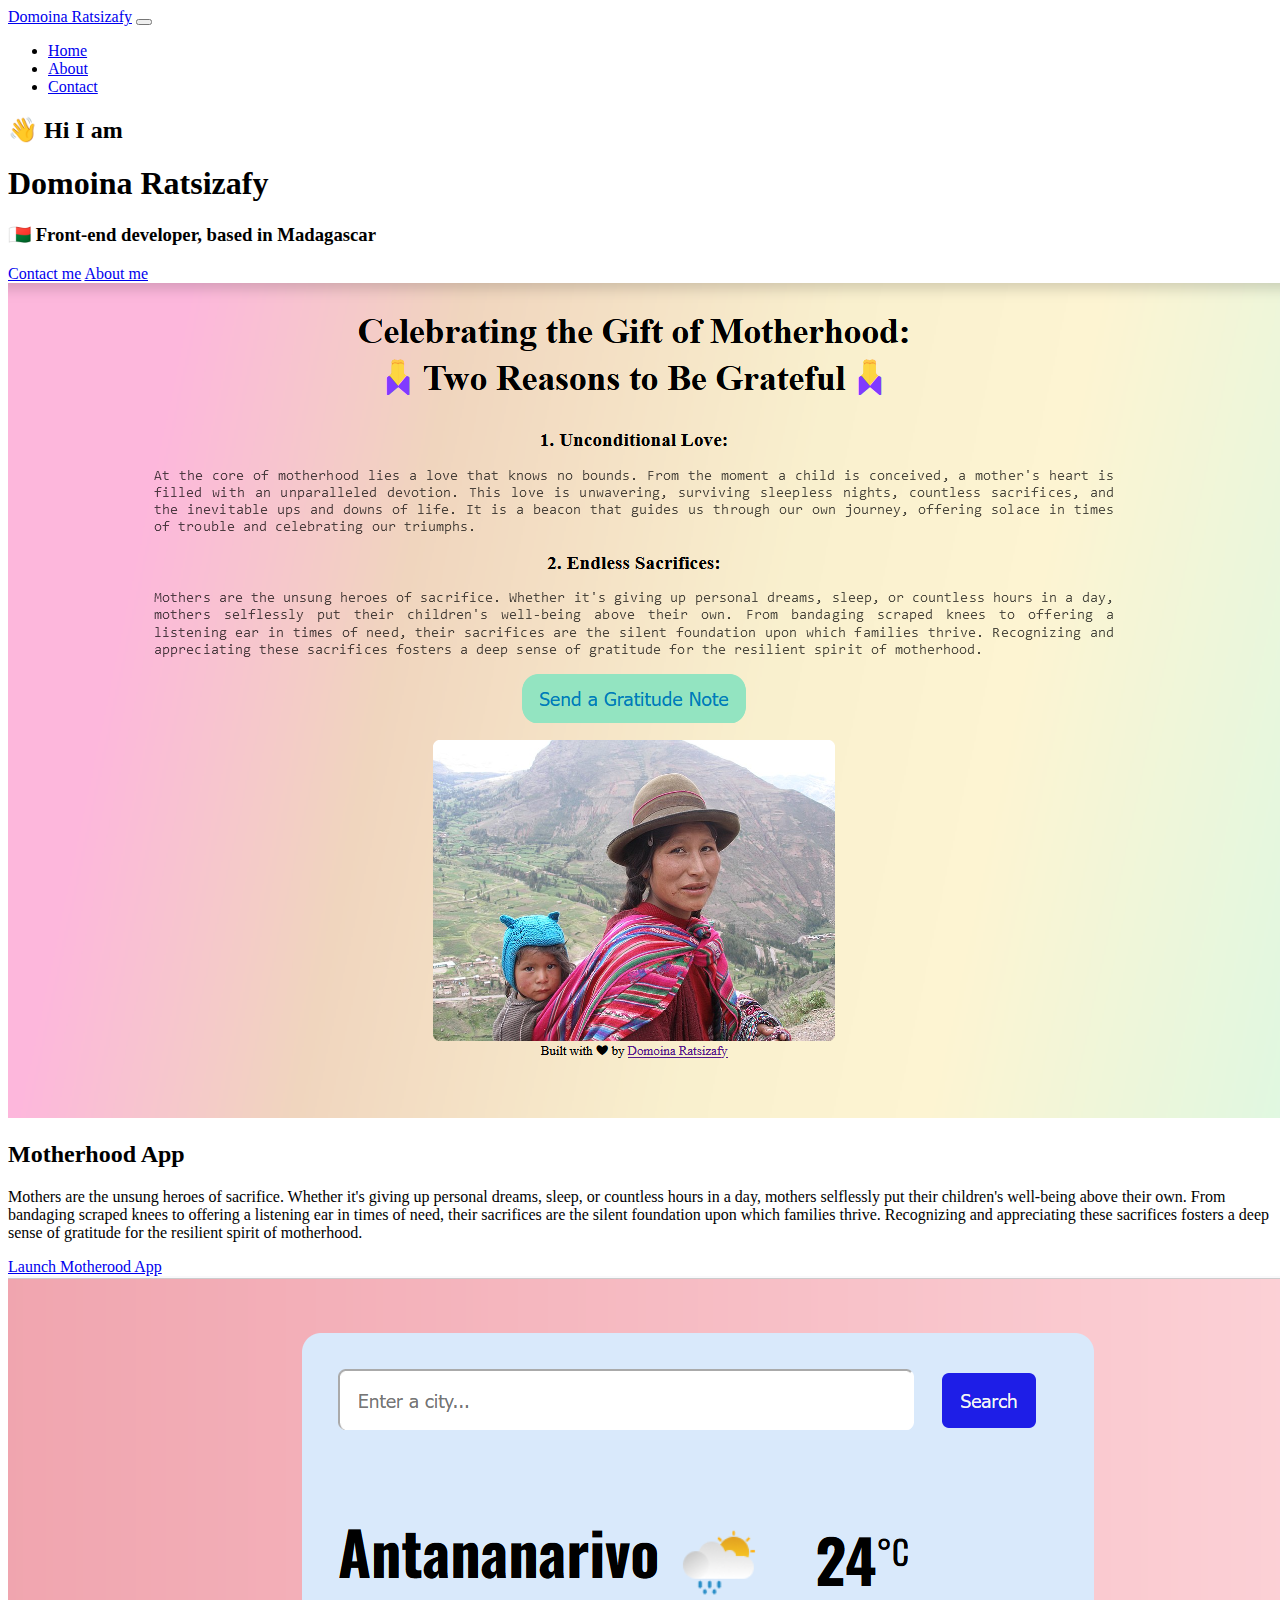
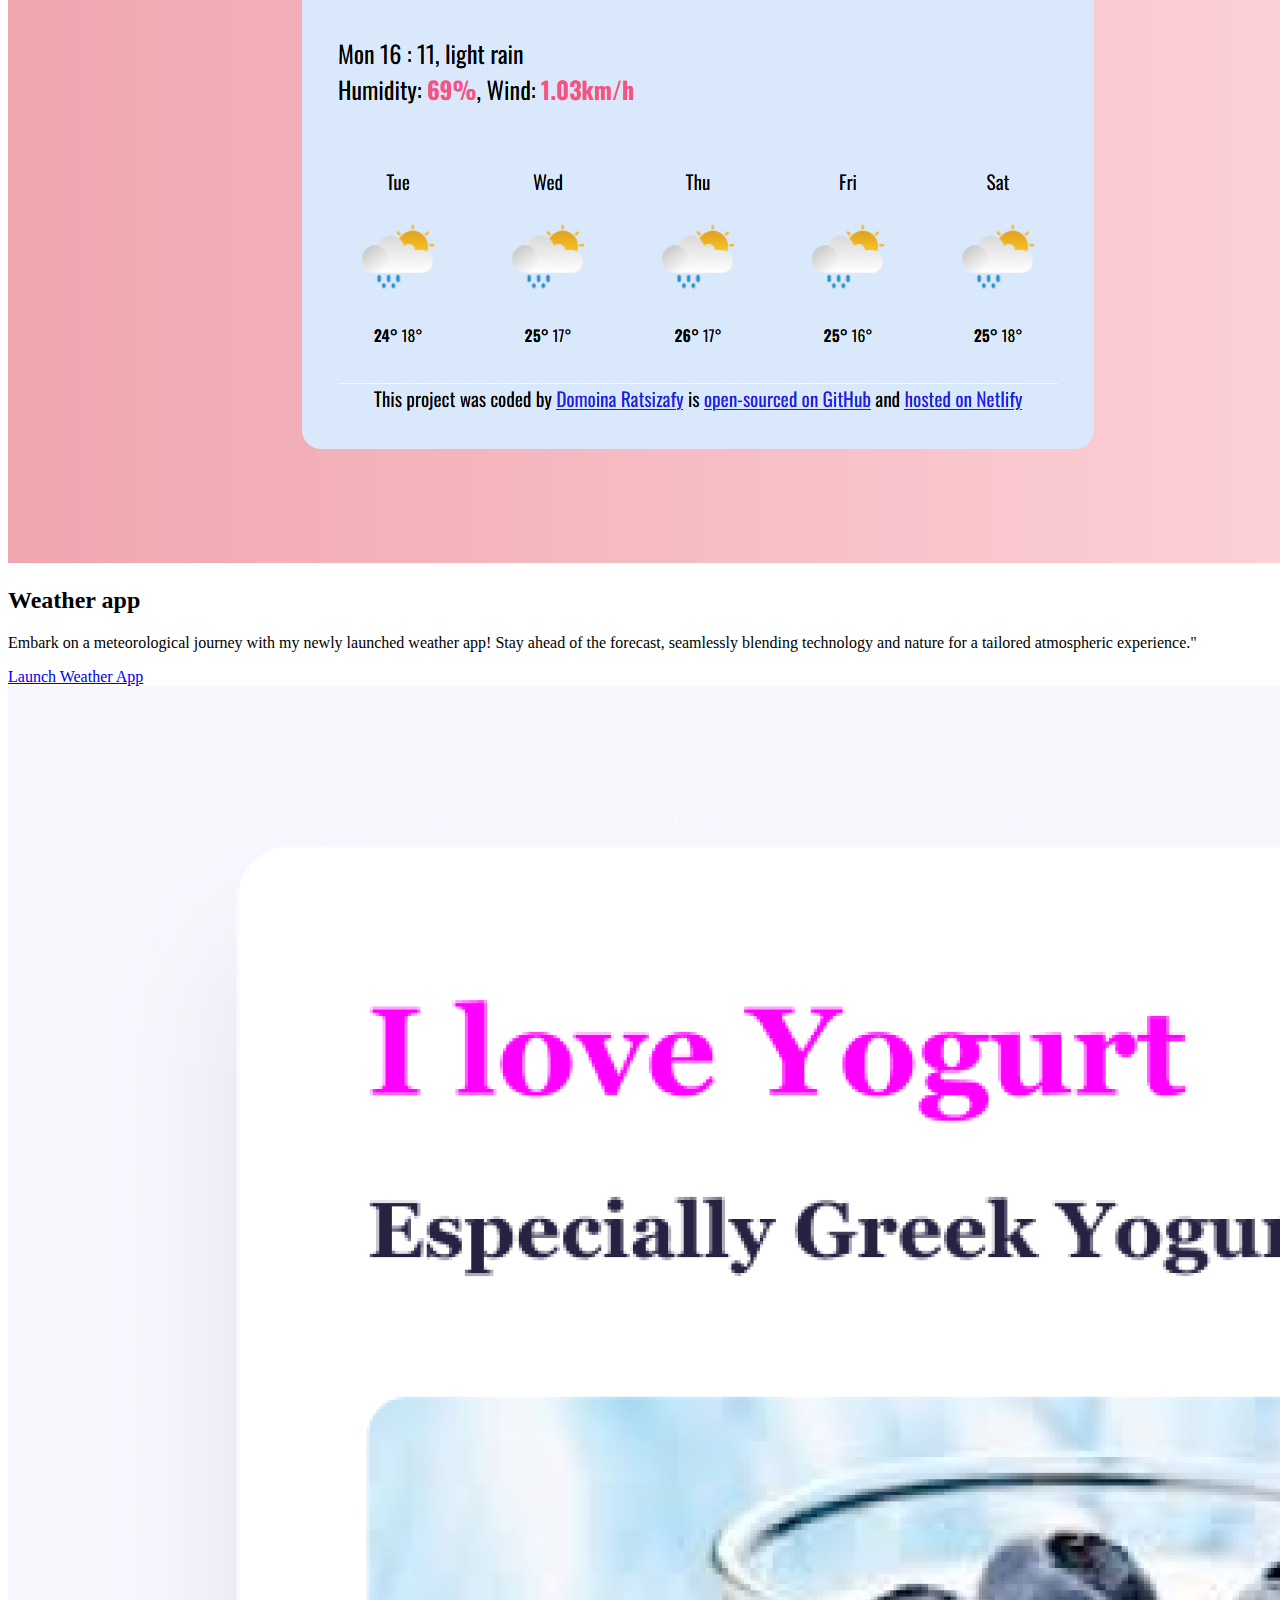
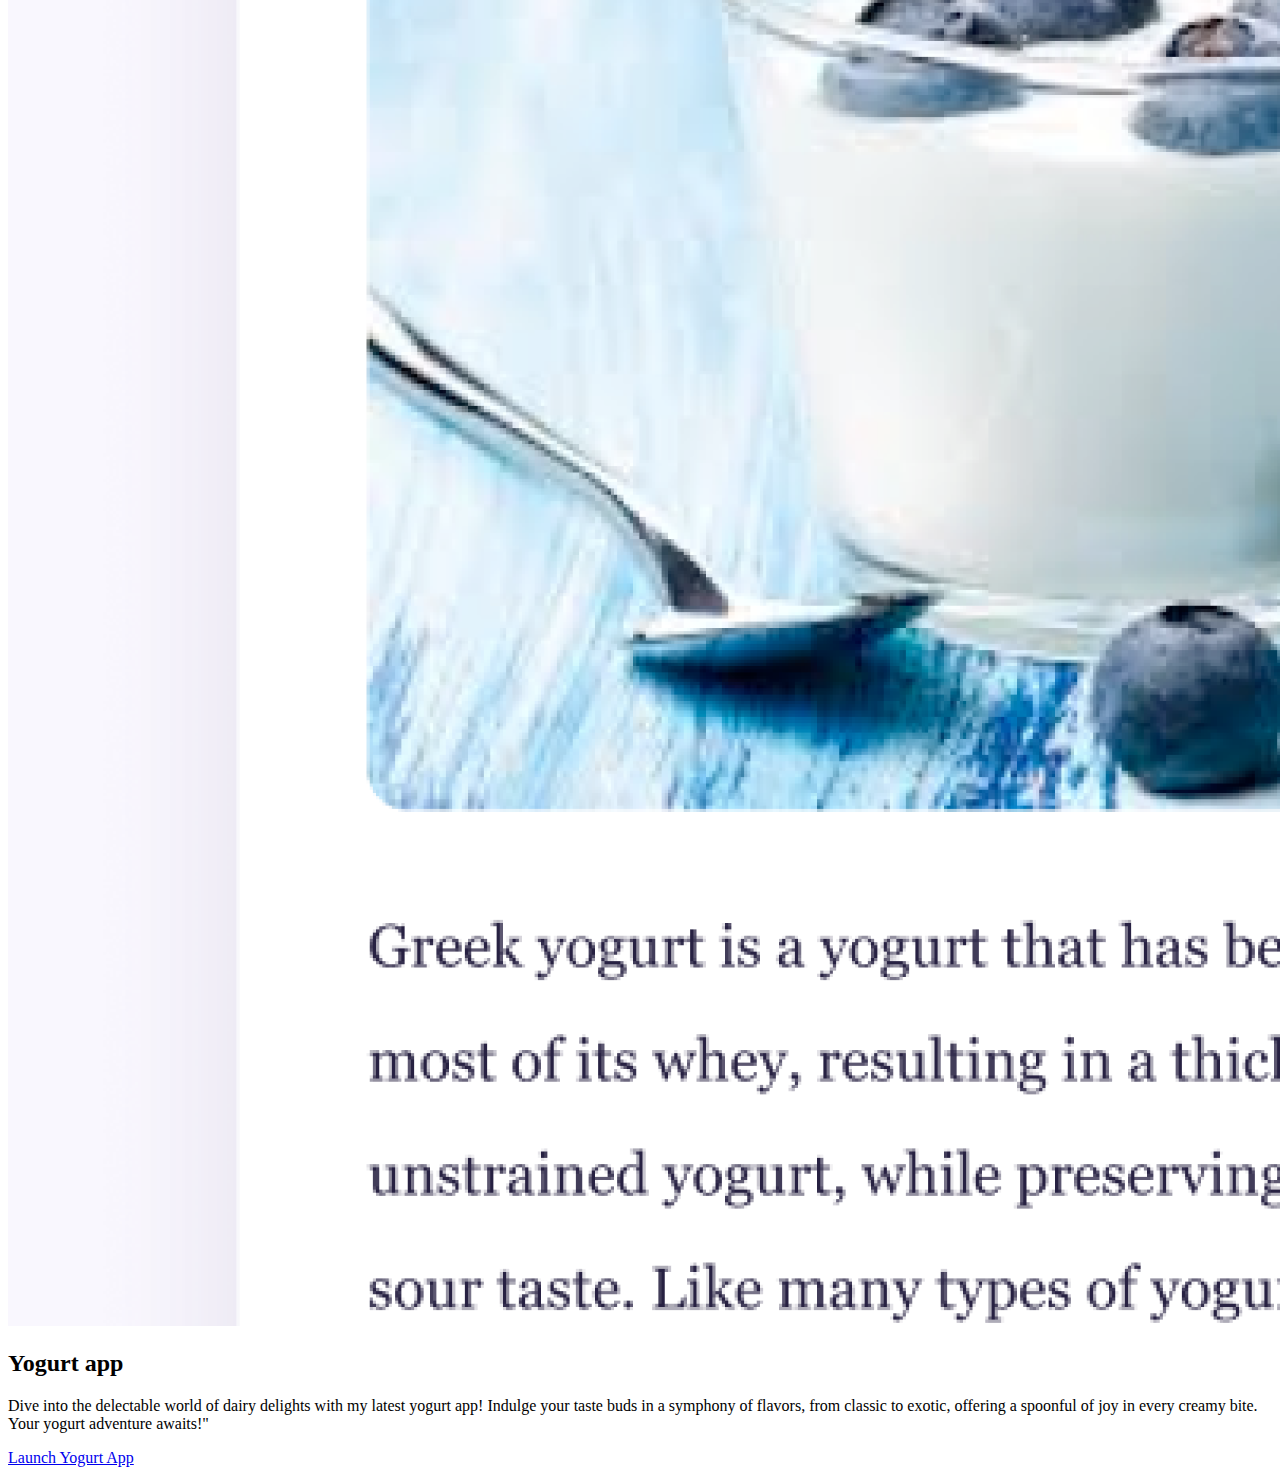
==== index.html @ f9127062 "homepage created" ====
<!DOCTYPE html>
<html lang="en">

<head>
    <meta charset="UTF-8" />
    <meta http-equiv="X-UA-Compatible" content="IE=edge" />
    <meta name="viewport" content="width=device-width, initial-scale=1.0" />
    <title>Domoina Ratsizafy</title>
    <link rel="stylesheet" href="style.css" />
    <link href="https://cdn.jsdelivr.net/npm/bootstrap@5.3.2/dist/css/bootstrap.min.css" rel="stylesheet"
        integrity="sha384-T3c6CoIi6uLrA9TneNEoa7RxnatzjcDSCmG1MXxSR1GAsXEV/Dwwykc2MPK8M2HN" crossorigin="anonymous" />
    <script src="https://cdn.jsdelivr.net/npm/bootstrap@5.0.0-beta2/dist/js/bootstrap.bundle.min.js"
        integrity="sha384-b5kHyXgcpbZJO/tY9Ul7kGkf1S0CWuKcCD38l8YkeH8z8QjE0GmW1gYU5S9FOnJ0"
        crossorigin="anonymous"></script>
</head>

<body class="container justify center">
    <nav class="navbar navbar-expand-lg bg-body-tertiary">
        <div class="container-fluid">
            <a class="navbar-brand" href="index.html">Domoina Ratsizafy</a>
            <button class="navbar-toggler" type="button" data-bs-toggle="collapse"
                data-bs-target="#navbarSupportedContent" aria-controls="navbarSupportedContent" aria-expanded="false"
                aria-label="Toggle navigation">
                <span class="navbar-toggler-icon"></span>
            </button>
            <div class="collapse navbar-collapse" id="navbarSupportedContent">
                <ul class="navbar-nav me-auto mb-2 mb-lg-0">
                    <li class="nav-item">
                        <a class="nav-link active" aria-current="page" href="index.html">Home</a>
                    </li>
                    <li class="nav-item">
                        <a class="nav-link" href="about.html">About</a>
                    </li>
                    <li class="nav-item">
                        <a class="nav-link" href="about.html#contact">Contact</a>
                    </li>
                </ul>
            </div>
        </div>
    </nav>

    <h2 class="mt-40">👋 Hi I am</h2>
    <h1>Domoina Ratsizafy</h1>
    <h3>🇲🇬 Front-end developer, based in Madagascar</h3>
    <div class="navigation-links">
        <a href="about.html#contact" class="contact-link">Contact me</a>
        <a href="about.html" class="about-link">About me</a>
    </div>
    <div class="container">
        <div class="row">
            <div class="col-md-6">
                <img src="images/motherhood.png" class="img-fluid rounded" />
            </div>
            <div class="col-md-6">
                <h2 class="mb-3">Motherhood  App</h2>
                <p>
                    Mothers are the unsung heroes of sacrifice. Whether it's giving up personal dreams, sleep, or countless hours in a day,
                    mothers selflessly put their children's well-being above their own. From bandaging scraped knees to offering a listening
                    ear in times of need, their sacrifices are the silent foundation upon which families thrive. Recognizing and
                    appreciating these sacrifices fosters a deep sense of gratitude for the resilient spirit of motherhood.
                </p>
                <div class="mt-5">
                    <a href="#" class="primary-link">Launch Motherood App</a>
                </div>
            </div>
        </div>
        <div class="row mt-5">
            <div class="col-md-6">
                <img src="images/weather.png" class="img-fluid rounded" />
            </div>
            <div class="col-md-6">
                <h2 class="mb-3">Weather app</h2>
                <p>
                    Embark on a meteorological journey with my newly launched weather app! Stay ahead of the forecast, seamlessly blending
                    technology and nature for a tailored atmospheric experience."
                </p>
                <div class="mb-5 mt-5">
                    <a href="#" class="primary-link">Launch Weather App</a>
                </div>
            </div>
        </div>
        <div class="row mt-5">
            <div class="col-md-6">
                <img src="images/yogurt.png" class="img-fluid rounded" />
            </div>
            <div class="col-md-6">
                <h2 class="mb-3">Yogurt app</h2>
                <p>
                    Dive into the delectable world of dairy delights with my latest yogurt app! Indulge your taste buds in a symphony of
                    flavors, from classic to exotic, offering a spoonful of joy in every creamy bite. Your yogurt adventure awaits!"
                </p>
                <div class="mt-5">
                    <a href="#" class="primary-link">Launch Yogurt App</a>
                </div>
            </div>
        </div>
    </div>
</body>

</html>
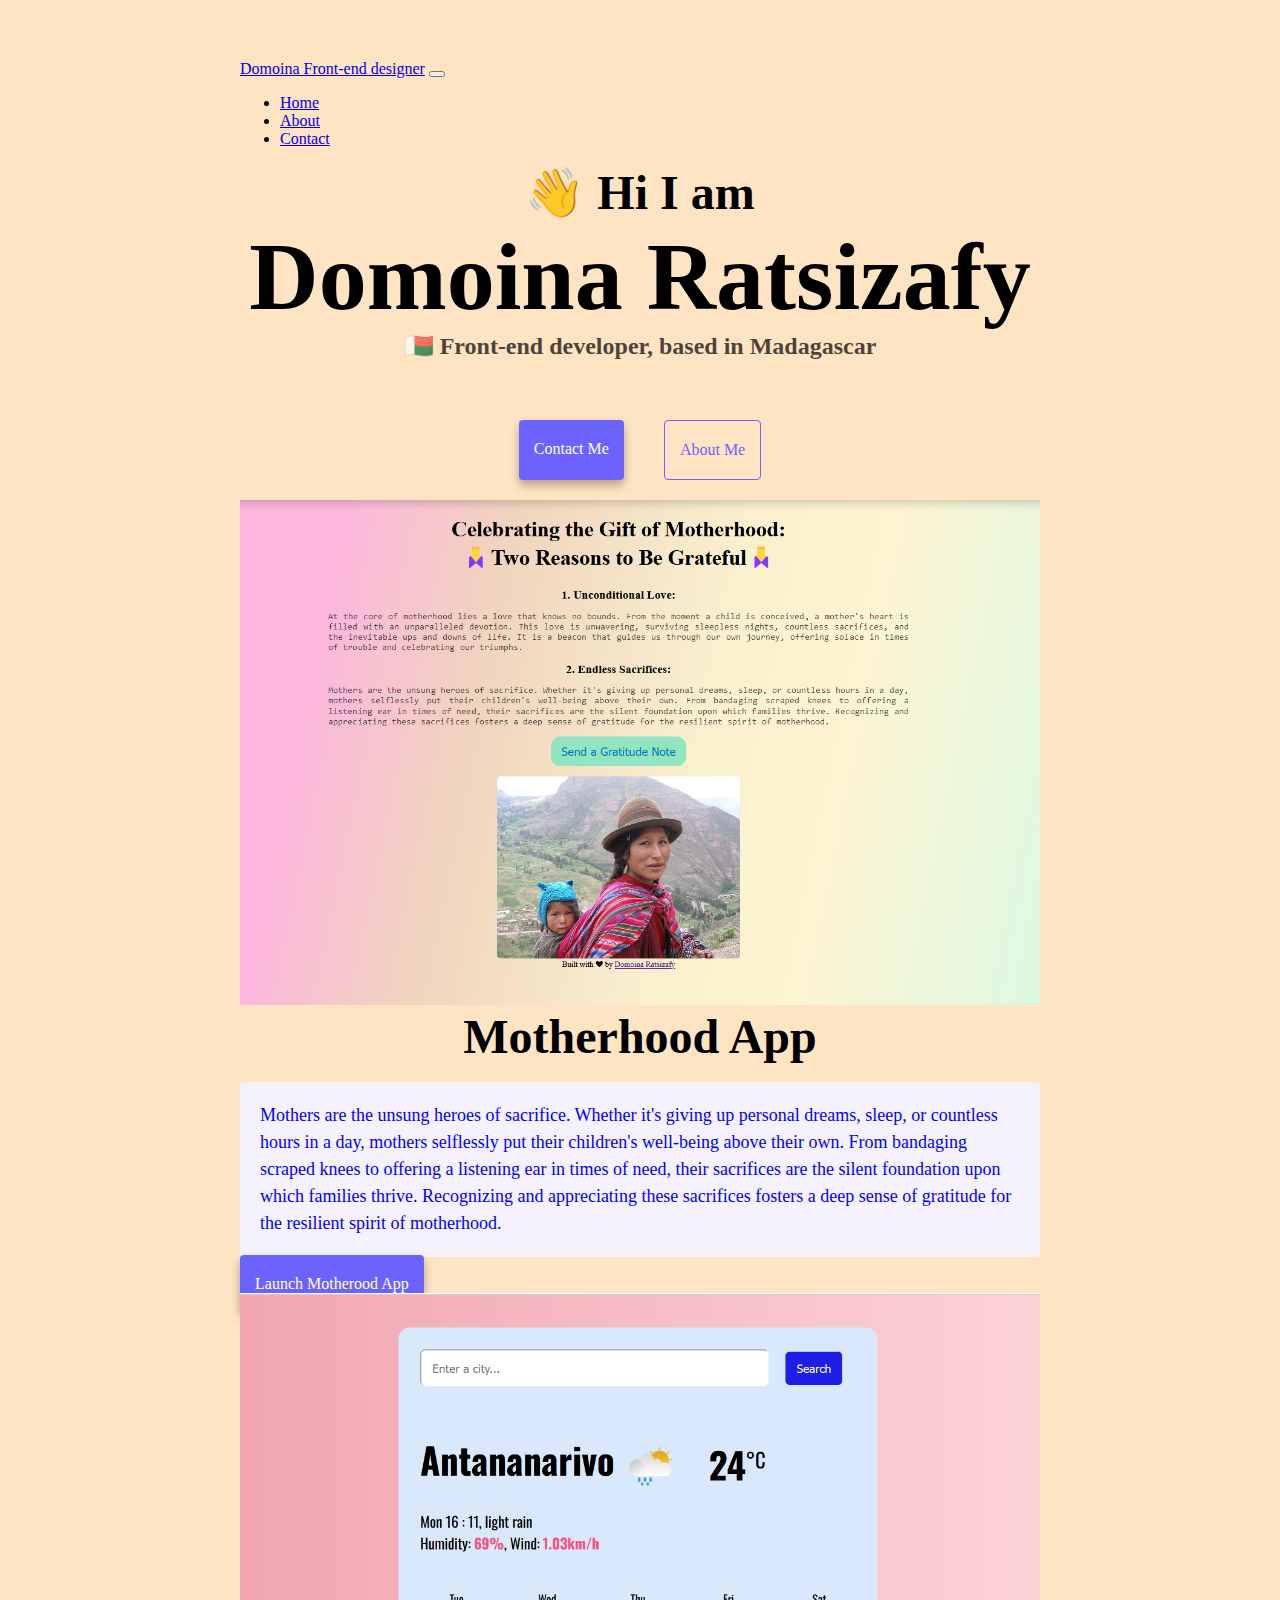
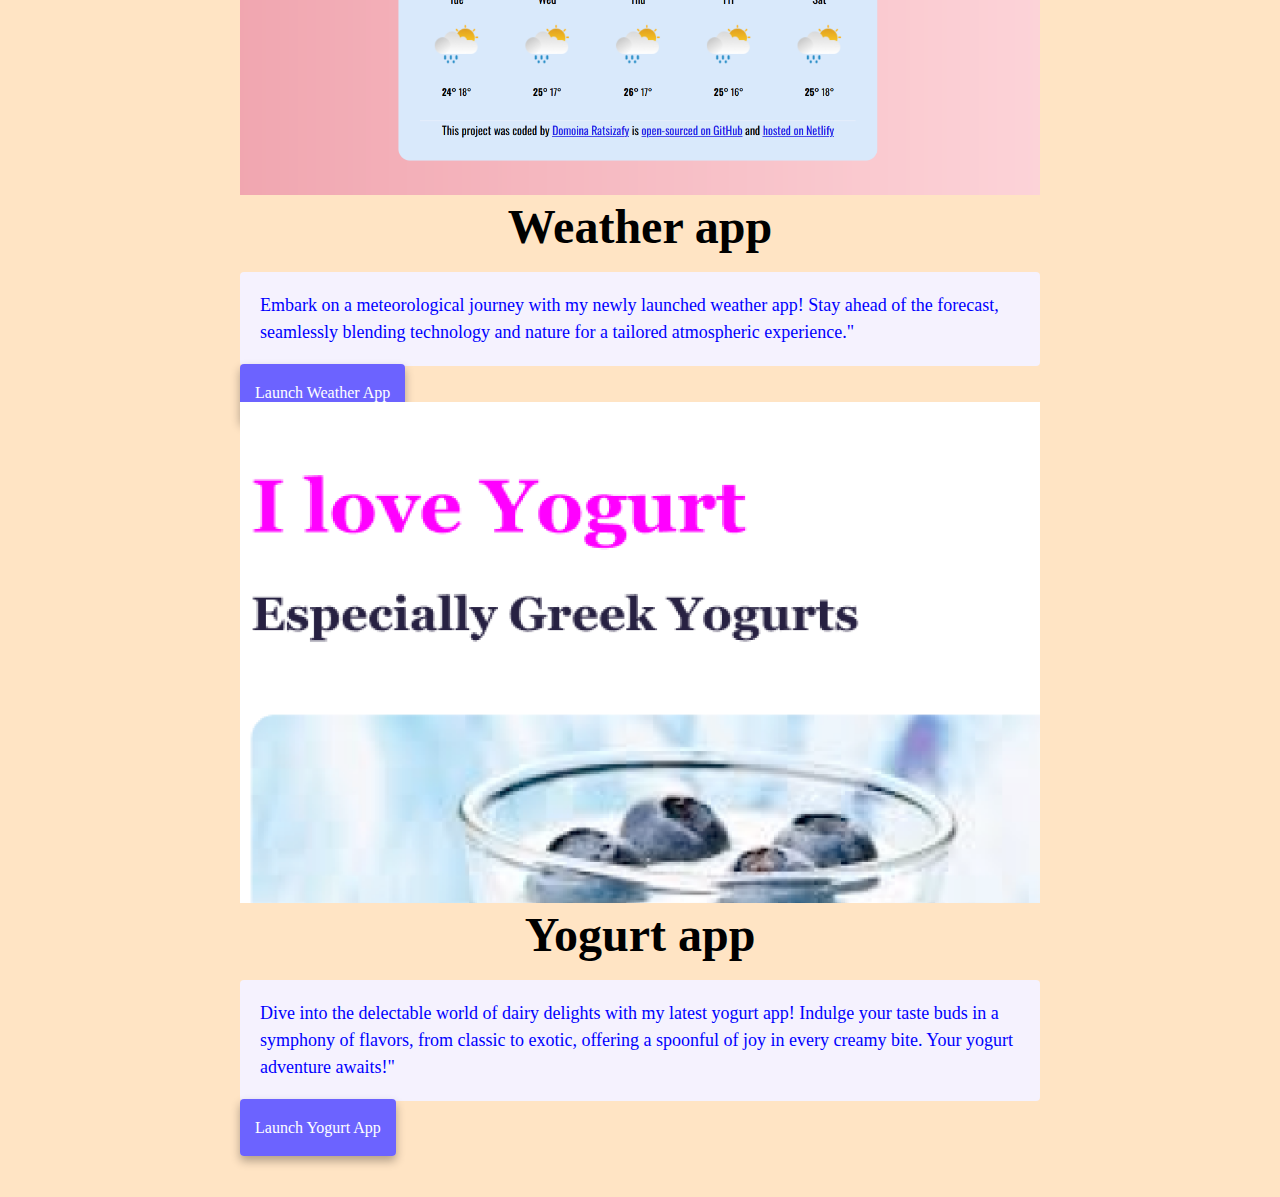
==== commit 36a426a4: "seo added" ====
--- a/index.html
+++ b/index.html
@@ -5,6 +5,11 @@
     <meta charset="UTF-8" />
     <meta http-equiv="X-UA-Compatible" content="IE=edge" />
     <meta name="viewport" content="width=device-width, initial-scale=1.0" />
+        <meta name="description"
+            content="Passionate front-end developer creating visually stunning and interactive websites. Expertise in HTML, CSS, JavaScript, and modern web technologies.">
+        <meta name="keywords"
+            content="Front-end developer, Web development, HTML, CSS, JavaScript, Responsive design, UI/UX design">
+        <meta name="author" content="Domoina Ratsizafy">
     <title>Domoina Ratsizafy</title>
     <link rel="stylesheet" href="style.css" />
     <link href="https://cdn.jsdelivr.net/npm/bootstrap@5.3.2/dist/css/bootstrap.min.css" rel="stylesheet"
@@ -17,7 +22,7 @@
 <body class="container justify center">
     <nav class="navbar navbar-expand-lg bg-body-tertiary">
         <div class="container-fluid">
-            <a class="navbar-brand" href="index.html">Domoina Ratsizafy</a>
+            <a class="navbar-brand" href="index.html">Domoina Front-end designer</a>
             <button class="navbar-toggler" type="button" data-bs-toggle="collapse"
                 data-bs-target="#navbarSupportedContent" aria-controls="navbarSupportedContent" aria-expanded="false"
                 aria-label="Toggle navigation">
@@ -97,4 +102,5 @@
     </div>
 </body>
 
-</html>+</html>
+
--- a/style.css
+++ b/style.css
@@ -0,0 +1,124 @@
+:root {
+    --primary-color: #6c63ff;
+    --secondary-color: #f5f2fe;
+    --box-shadow: 0 5px 10px rgba(0, 0, 0, 0.3);
+}
+
+img {
+    width: 100%;
+    height: auto;
+}
+  
+
+@media {
+     screen and (max-width:767px) 
+            img {
+           display: none;
+
+}
+  body {
+    background-color: bisque;
+  }
+  p {
+    color:blue;
+    font-size: smaller;
+    text-align: center;
+  }
+}
+
+body {
+    margin: 60px auto;
+    max-width: 800px;
+}
+
+h1,
+h2,
+h3 {
+    text-align: center;
+    margin: 0;
+}
+
+h1 {
+    font-size: 96px;
+}
+
+h2 {
+    font-size: 48px;
+}
+
+h3 {
+    font-size: 24px;
+    opacity: 0.7;
+}
+
+p {
+    background: var(--secondary-color);
+    padding: 20px;
+    border-radius: 4px;
+    font-size: 18px;
+    line-height: 1.5;
+    text-align: left;
+    
+}
+
+.navigation-links {
+    display: flex;
+    margin-top: 40px;
+    justify-content: center;
+}
+
+.navigation-links a {
+    margin: 20px;
+    border-radius: 4px;
+    padding: 20px 15px;
+    text-decoration: none;
+    text-transform: capitalize;
+}
+
+.contact-link {
+    background: var(--primary-color);
+    box-shadow: var(--box-shadow);
+    color: white;
+}
+
+.about-link {
+    color: var(--primary-color);
+    border: 1px solid var(--primary-color);
+}
+
+.homepage-link {
+    color: var(--primary-color);
+    text-align: center;
+    display: block;
+}
+
+.about-paragraphs {
+    display: flex;
+    margin: 30px 0;
+}
+
+.about-paragraphs p {
+    margin: 10px;
+}
+
+.email-link {
+    display: flex;
+    justify-content: center;
+    color: var(--primary-color);
+    font-size: 28px;
+    text-decoration: none;
+}
+
+.email-link:hover {
+    text-decoration: underline;
+}
+
+.primary-link {
+    border-radius: 4px;
+    padding: 20px 15px;
+    text-decoration: none;
+    text-transform: capitalize;
+    background: var(--primary-color);
+    box-shadow: var(--box-shadow);
+    color: white;
+}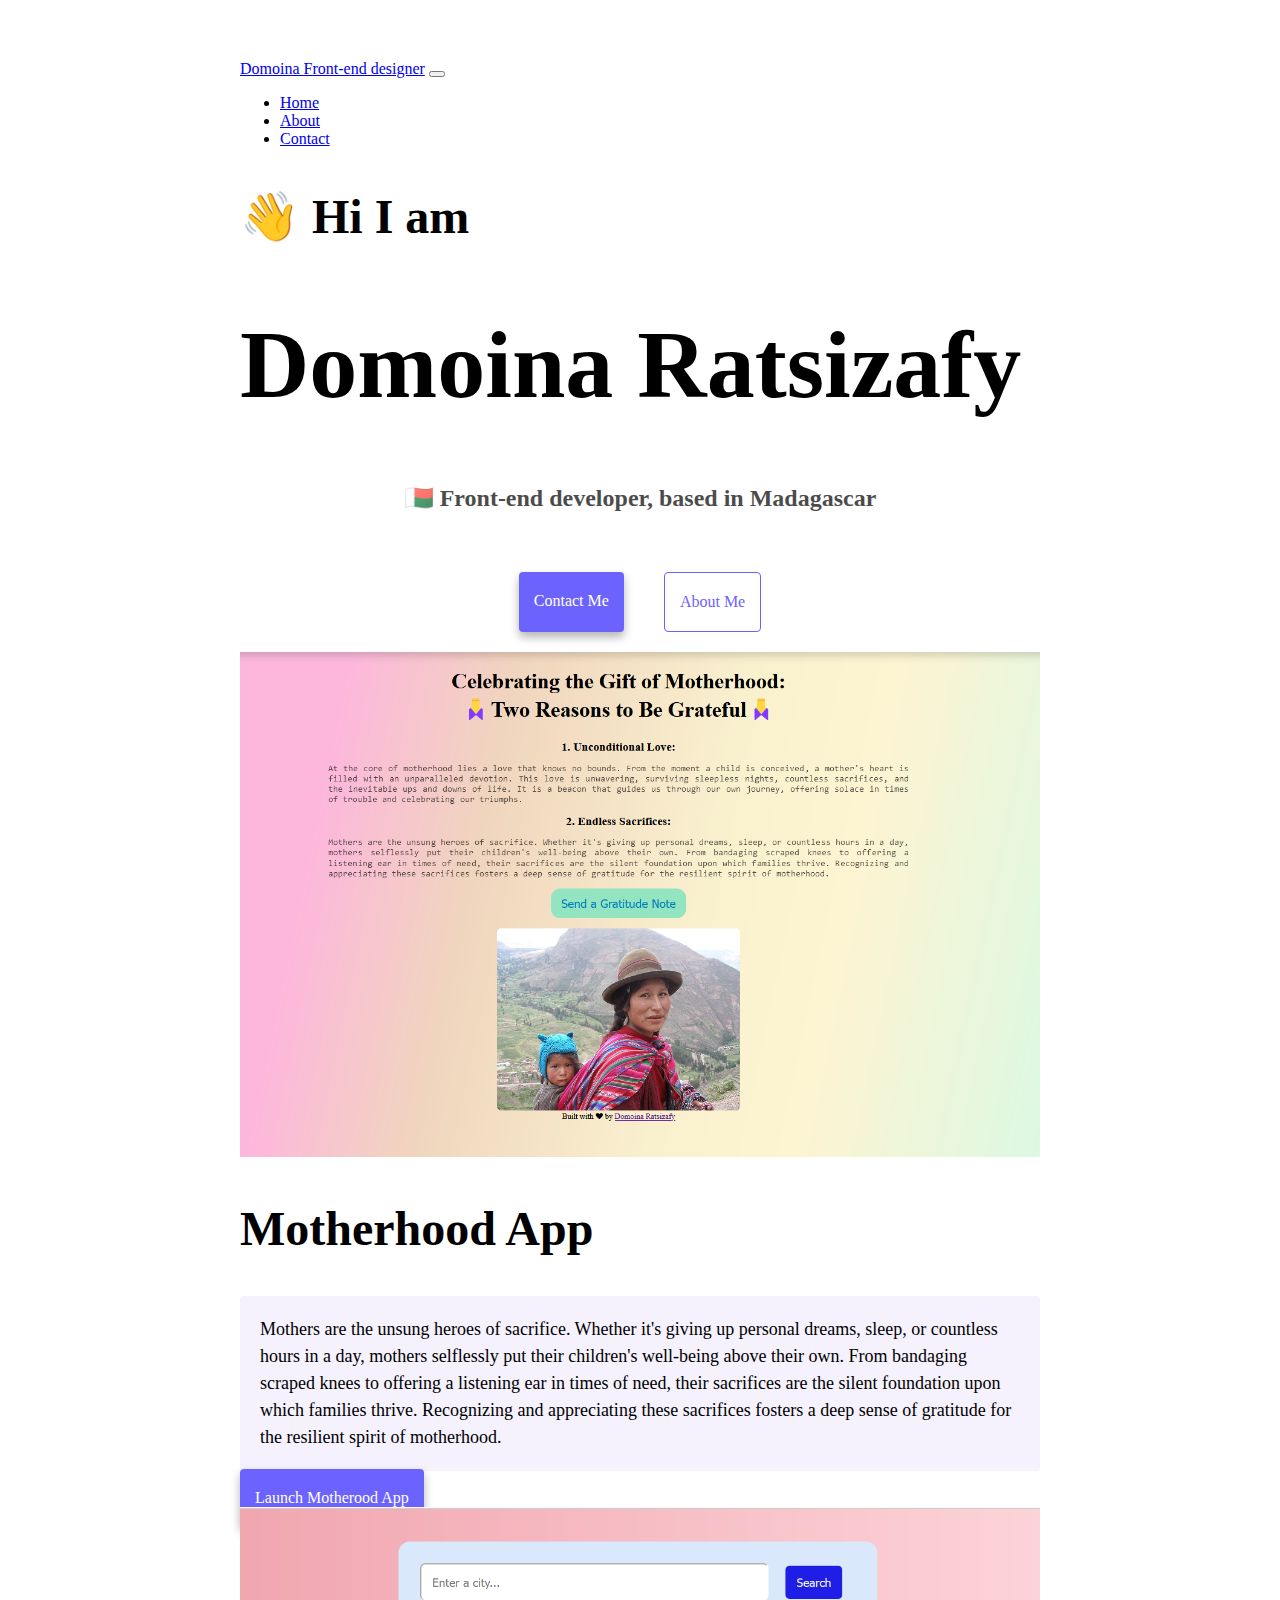
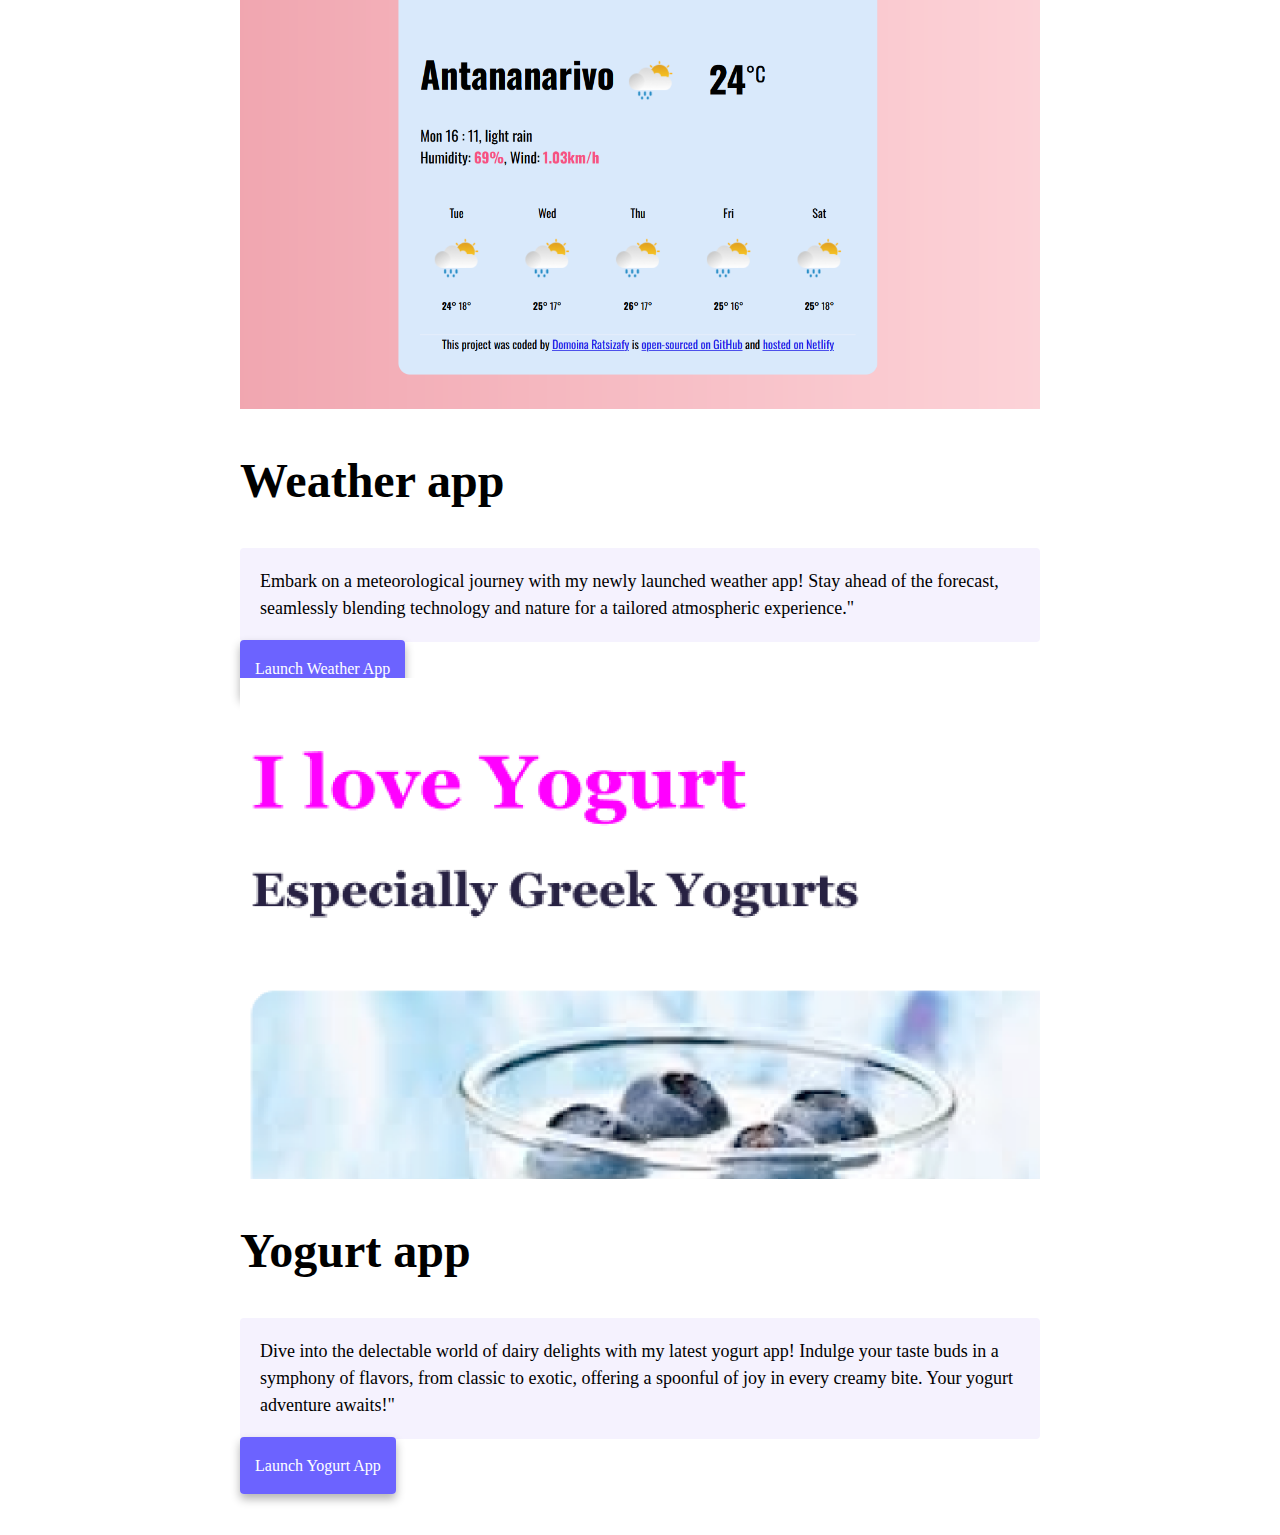
==== commit 120c25d5: "title updated to be responsiveness" ====
--- a/index.html
+++ b/index.html
@@ -10,7 +10,7 @@
         <meta name="keywords"
             content="Front-end developer, Web development, HTML, CSS, JavaScript, Responsive design, UI/UX design">
         <meta name="author" content="Domoina Ratsizafy">
-    <title>Domoina Ratsizafy</title>
+    <title>Responsive designer Domoina </title>
     <link rel="stylesheet" href="style.css" />
     <link href="https://cdn.jsdelivr.net/npm/bootstrap@5.3.2/dist/css/bootstrap.min.css" rel="stylesheet"
         integrity="sha384-T3c6CoIi6uLrA9TneNEoa7RxnatzjcDSCmG1MXxSR1GAsXEV/Dwwykc2MPK8M2HN" crossorigin="anonymous" />
--- a/style.css
+++ b/style.css
@@ -10,20 +10,28 @@
 }
   
 
-@media {
-     screen and (max-width:767px) 
-            img {
-           display: none;
+@media screen and (max-width: 576px) {
+    img {
+        display: none;
+    }
 
-}
-  body {
-    background-color: bisque;
-  }
-  p {
-    color:blue;
-    font-size: smaller;
-    text-align: center;
-  }
+    body {
+        background-color: bisque;
+    }
+    h1 {
+         font-size: 48px;
+        line-height: 1.5;
+     }
+    
+     h2 {
+         font-size: 32px;
+        text-align: center;
+     }
+
+    p {
+        font-size: 12px;
+        text-align: center;
+    }
 }
 
 body {
@@ -31,12 +39,7 @@
     max-width: 800px;
 }
 
-h1,
-h2,
-h3 {
-    text-align: center;
-    margin: 0;
-}
+
 
 h1 {
     font-size: 96px;
@@ -49,6 +52,8 @@
 h3 {
     font-size: 24px;
     opacity: 0.7;
+    text-align: center;
+    margin: 0;
 }
 
 p {
